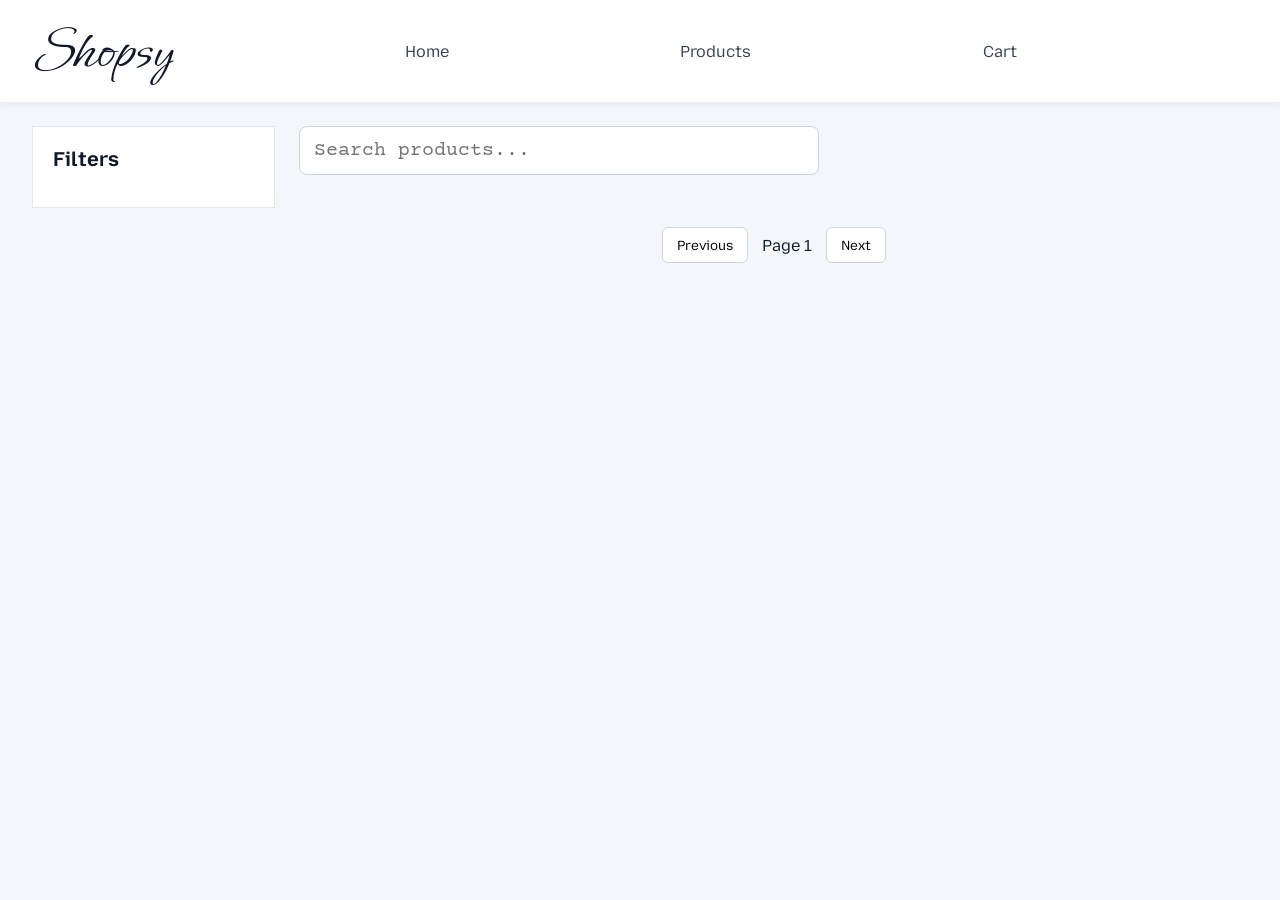
==== index.html @ 79ab00d4 "Initial commit" ====
<!DOCTYPE html>
<html lang="en">

<head>
    <meta charset="UTF-8">
    <meta name="viewport" content="width=device-width, initial-scale=1.0">
    <title>Shopsy</title>
    <link rel="stylesheet" href="./style.css">
    <link rel="preconnect" href="https://fonts.googleapis.com">
    <link rel="preconnect" href="https://fonts.gstatic.com" crossorigin>
    <link
        href="https://fonts.googleapis.com/css2?family=Courier+Prime:ital,wght@0,400;0,700;1,400;1,700&family=Ephesis&family=Mozilla+Text:wght@200..700&display=swap"
        rel="stylesheet">
    <link rel="stylesheet" href="https://cdnjs.cloudflare.com/ajax/libs/font-awesome/6.5.1/css/all.min.css">
</head>

<body>
    <nav class="navbar">
        <p class="logo">Shopsy</p>
        <ul class="nav-links">
            <li><a href="#">Home</a></li>
            <li><a href="#">Products</a></li>
            <li><a href="#">Cart</a></li>
        </ul>
    </nav>

    <div class="page-layout">
        <aside class="sidebar">
            <h2>Filters</h2>
            <div id="categoryFilters"></div>
        </aside>

        <main class="main-content">
            <section class="search-area">
                <input id="searchInput" type="search" placeholder="Search products..." />
            </section>

            <section id="productGrid" class="result-area"></section>
            <section class="pagination">
                <button id="prevPage" type="button">Previous</button>
                <span id="pageInfo">Page 1</span>
                <button id="nextPage" type="button">Next</button>
            </section>
        </main>
    </div>

    <script src="./script.js"></script>
</body>

</html>
---- style.css ----
* {
    box-sizing: border-box;
    padding: 0;
    margin: 0;
    /* border: solid red 1px; */
    font-family: "Mozilla Text", sans-serif;
}

body {
    background-color: #f3f6fb;
    color: #111827;
}

.navbar {
    display: flex;
    align-items: center;
    padding: 12px 32px;
    background: #ffffff;
    position: sticky;
    top: 0;
    box-shadow: 0 1px 8px rgba(15, 23, 42, 0.08);

}


.nav-links {
    display: flex;
    list-style: none;
    flex: 1;
    font-size: 16px;
    justify-content: space-evenly;
}

.nav-links a {
    text-decoration: none;
    color: #374151;
}

.nav-links a:hover {
    color: #324f8e;
}

.logo {
    font-family: "Ephesis", cursive;
    font-size: 60px;
}

.page-layout {
    display: flex;
    gap: 24px;
    padding: 24px 32px;
    align-items: flex-start;
}

.main-content {
    flex: 1;
    width: 100%;
}

.sidebar {
    width: 20%;
    font-size: 18px;
    background: #ffffff;
    border: 1px solid #e5e7eb;
    padding: 20px;
}

.sidebar h2 {
    font-size: 20px;
    margin-bottom: 16px;
}

#searchInput {
    font-size: 20px;
    font-family: "Courier Prime", monospace;
    border-radius: 8px;
    border: 1px solid #cbd5e1;
    width: 100%;
    max-width: 520px;
    padding: 12px 14px;
}

.search-area {
    width: 100%;
    margin-bottom: 24px;
}

.add-product-btn,
.product-form button {
    background: #0f766e;
}

.add-product-btn:hover,
.product-form button:hover {
    background: #115e59;
}

.edit-btn:hover {
    color: #1d4ed8;
}

.delete-btn:hover {
    color: #dc2626;
}

#categoryFilters {
    display: flex;
    flex-direction: column;
    gap: 10px;
}

.categoryFilter {
    display: flex;
    align-items: center;
    gap: 8px;
    font-size: 14px;
    color: #374151;
}

.categoryFilter input {
    cursor: pointer;
}

.result-area {
    display: grid;
    grid-template-columns: repeat(auto-fill, minmax(220px, 1fr));
    gap: 20px;
    align-items: stretch;
}

.product-card {
    background: #ffffff;
    border-radius: 8px;
    padding: 16px;
    display: flex;
    flex-direction: column;
    gap: 10px;
    min-height: 360px;
    box-shadow: 0 8px 20px rgba(15, 23, 42, 0.06);
}

.product-img {
    width: 100%;
    height: 160px;
    object-fit: contain;
    background: #f9fafb;
    border-radius: 8px;
}

.product-id {
    font-size: 12px;
    color: #6b7280;
}

.product-name {
    font-size: 17px;
}

.product-desc {
    font-size: 14px;
    color: #4b5563;
    flex: 1;
}

.product-price {
    font-size: 16px;
    font-weight: 700;
    color: #0f766e;
}

.product-rating {
    font-size: 14px;
    color: #b7791f;
}

.card-actions {
    display: flex;
    justify-content: flex-end;
    gap: 8px;
}

.card-actions button {
    width: 34px;
    height: 34px;
    border: 1px solid #d1d5db;
    border-radius: 8px;
    background: #ffffff;
    cursor: pointer;
}

.edit-btn:hover {
    background: #eef2ff;
}

.delete-btn:hover {
    background: #fee2e2;
}

.add-product-card {
    justify-content: center;
}

.add-product-btn,
.product-form button {
    padding: 10px 14px;
    border: none;
    border-radius: 6px;
    color: #ffffff;
    cursor: pointer;
    font-size: 14px;
}

.product-form {
    display: flex;
    flex-direction: column;
    gap: 8px;
}

.product-form label {
    font-size: 13px;
    font-weight: 600;
}

.product-form input,
.product-form textarea {
    padding: 9px 10px;
    border: 1px solid #d1d5db;
    border-radius: 6px;
    font-family: inherit;
}

.product-form textarea {
    min-height: 80px;
    resize: vertical;
}

.pagination {
    display: flex;
    justify-content: center;
    align-items: center;
    gap: 14px;
    margin: 28px 0;
}

.pagination button {
    padding: 9px 14px;
    border: 1px solid #d1d5db;
    border-radius: 6px;
    background: #ffffff;
    cursor: pointer;
}

.pagination button:disabled {
    opacity: 0.5;
    cursor: not-allowed;
}

.form-error {
    min-height: 18px;
    color: #dc2626;
    font-size: 13px;
}

@media (max-width: 768px) {
    .navbar {
        padding: 12px 18px;
    }

    .logo {
        font-size: 44px;
    }

    .nav-links {
        gap: 14px;
        font-size: 14px;
    }

    .page-layout {
        flex-direction: column;
        padding: 18px;
    }

    .sidebar {
        width: 100%;
    }

    .result-area {
        grid-template-columns: repeat(auto-fill, minmax(180px, 1fr));
    }
}
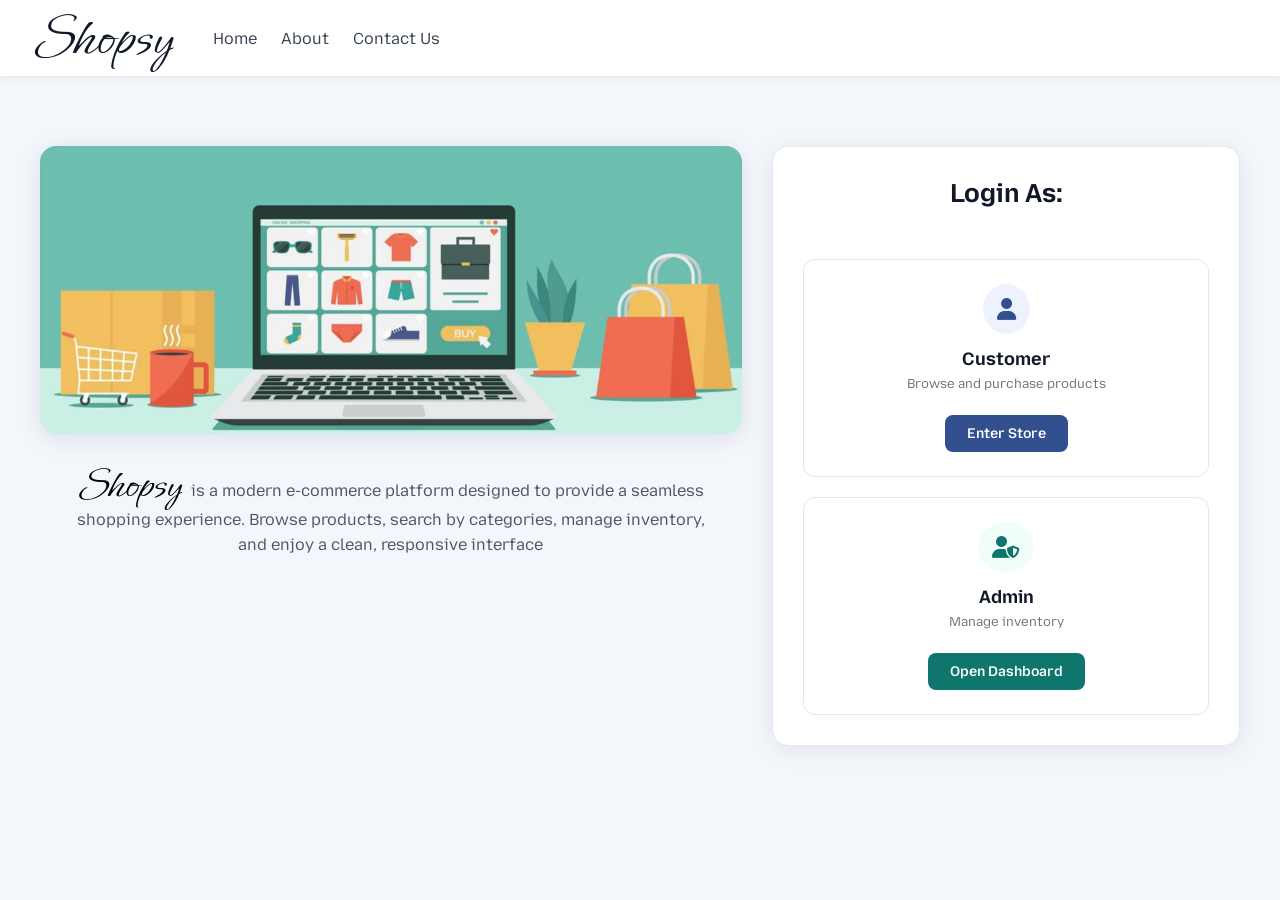
==== commit 5addfce1: "Added index file" ====
--- a/index.html
+++ b/index.html
@@ -1,50 +1,10 @@
 <!DOCTYPE html>
-<html lang="en">
-
+<html>
 <head>
-    <meta charset="UTF-8">
-    <meta name="viewport" content="width=device-width, initial-scale=1.0">
-    <title>Shopsy</title>
-    <link rel="stylesheet" href="./style.css">
-    <link rel="preconnect" href="https://fonts.googleapis.com">
-    <link rel="preconnect" href="https://fonts.gstatic.com" crossorigin>
-    <link
-        href="https://fonts.googleapis.com/css2?family=Courier+Prime:ital,wght@0,400;0,700;1,400;1,700&family=Ephesis&family=Mozilla+Text:wght@200..700&display=swap"
-        rel="stylesheet">
-    <link rel="stylesheet" href="https://cdnjs.cloudflare.com/ajax/libs/font-awesome/6.5.1/css/all.min.css">
+    <meta http-equiv="refresh" content="0; url=./loginpage.html">
+    <title>Redirecting to Shopsy...</title>
 </head>
-
 <body>
-    <nav class="navbar">
-        <p class="logo">Shopsy</p>
-        <ul class="nav-links">
-            <li><a href="#">Home</a></li>
-            <li><a href="#">Products</a></li>
-            <li><a href="#">Cart</a></li>
-        </ul>
-    </nav>
-
-    <div class="page-layout">
-        <aside class="sidebar">
-            <h2>Filters</h2>
-            <div id="categoryFilters"></div>
-        </aside>
-
-        <main class="main-content">
-            <section class="search-area">
-                <input id="searchInput" type="search" placeholder="Search products..." />
-            </section>
-
-            <section id="productGrid" class="result-area"></section>
-            <section class="pagination">
-                <button id="prevPage" type="button">Previous</button>
-                <span id="pageInfo">Page 1</span>
-                <button id="nextPage" type="button">Next</button>
-            </section>
-        </main>
-    </div>
-
-    <script src="./script.js"></script>
+    <p>If you are not redirected, <a href="./loginpage.html">click here</a>.</p>
 </body>
-
-</html>+</html>
